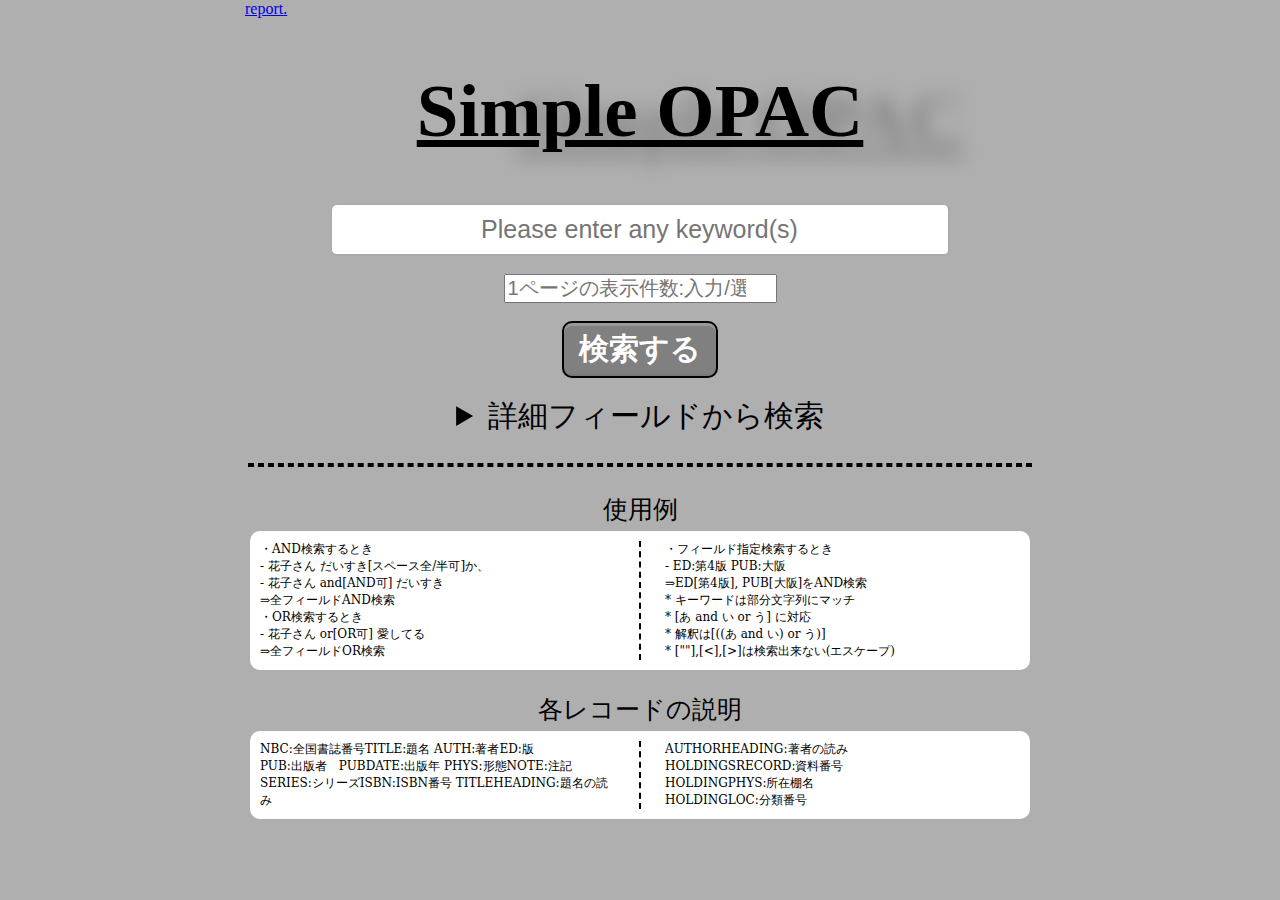
==== index.html @ 11c07e99 "change index page" ====
<!DOCTYPE html>
<html lang="ja">
   <head>
      <title>simple OPAC</title>
      <meta charset="utf-8">
      <meta name="description" content="シンプルなOPAC検索システム.">
      <meta name="keywords" content="OPAC,シンプル,使いやすい,簡単,筑波大学">
      <meta name="author" content="春名航亨">
      <meta name="generator" content="atom">
      <meta name="twitter:card" content="summary_large_image" />
      <meta name="twitter:site" content="@egpl0" />
      <meta property="og:url" content="https://cgi.u.tsukuba.ac.jp/~s1811528/opac/index.html" />
      <meta property="og:title" content="simple OPAC" />
      <meta property="og:description" content="シンプルなOPAC検索システム." />
      <meta property="og:image" content="./icon.png" />
      <meta name="twitter:card" content="summary_large_image" />
      <meta name="twitter:site" content="@egpl0" />
      <link rel="shortcut icon" href="img/icon.png" >
      <link rel="stylesheet" type="text/css" href="css/index.css">
   </head>
   <body>
      <a href="report.html">report</a><a href="yet_list.html" style="text-align:left;">.</a>
      <h1>Simple OPAC</h1>
      <form action="cgi/search.cgi" method="GET">
         <div class="center"><input class="search" type="text" value="" name="search" placeholder="Please enter any keyword(s)"></div><br>
         <div class="center"><input type="text" name="ps" list="case-numbers1" placeholder="1ページの表示件数:入力/選択" style="font-size:20px;"></div>
         <datalist id="case-numbers1">
            <option value="20">けっこう少ない</option>
            <option value="50">少ない</option>
            <option value="100">ちょっと少ない</option>
            <option value="200">ちょうどいい</option>
            <option value="500">ちょっと多い</option>
            <option value="1000">多い</option>
            <option value="5000">多い</option>
         </datalist>
         <br>
         <input type="hidden" name="p" value="0">
         <div class="center"><input class="btn-square" type="submit" value="検索する"></div>
         <br>
      </form>
      <details>
         <summary>詳細フィールドから検索</summary>
         <form action="cgi/search.cgi" method="GET">
            <ul class="columns1">
               <li>
                  <table>
                     <tbody>
                        <tr>
                           <td>NBC:</td>
                           <td><input type="text" name="nbc" value="" placeholder="全国書誌番号"></td>
                        </tr>
                        <tr>
                           <td>TITLE:</td>
                           <td><input type="text" name="title" value="" placeholder="タイトル"></td>
                        </tr>
                        <tr>
                           <td>AUTH:</td>
                           <td><input type="text" name="auth" value="" placeholder="著者"></td>
                        </tr>
                        <tr>
                           <td>ED:</td>
                           <td><input type="text" name="ed" value="" placeholder="版"></td>
                        </tr>
                        <tr>
                           <td>PUB:</td>
                           <td><input type="text" name="pub" value="" placeholder="出版者"></td>
                        </tr>
                        <tr>
                           <td>PUBDATE:</td>
                           <td><input type="text" name="pubdate" value="" placeholder="出版年"></td>
                        </tr>
                        <tr>
                           <td>PHYS:</td>
                           <td><input type="text" name="phys" value="" placeholder="形態"></td>
                        </tr>
                        <tr>
                           <td>NOTE:</td>
                           <td><input type="text" name="note" value="" placeholder="注記"></td>
                        </tr>
                        <tr>
                           <td>SERIES:</td>
                           <td><input type="text" name="series" value="" placeholder="シリーズ"></td>
                        </tr>
                        <tr>
                           <td>ISBN:</td>
                           <td><input type="text" name="isbn" value="" placeholder="ISBN番号"></td>
                        </tr>
                        <tr>
                           <td>TITLEHEADING:</td>
                           <td><input type="text" name="titleheading" value="" placeholder="タイトルの読み"></td>
                        </tr>
                        <tr>
                           <td>AUTHORHEADING:</td>
                           <td><input type="text" name="authorheading" value="" placeholder="著者の読み"></td>
                        </tr>
                        <tr>
                           <td>HOLDINGSRECORD:</td>
                           <td><input type="text" name="holdingsrecord" value="" placeholder="個別資料の識別番号"></td>
                        </tr>
                        <tr>
                           <td>HOLDINGPHYS:</td>
                           <td><input type="text" name="holdingphys" value="" placeholder="所在棚名"></td>
                        </tr>
                        <tr>
                           <td>HOLDINGLOC:</td>
                           <td><input type="text" name="holdingloc" value="" placeholder="分類番号"></td>
                        </tr>
                     </tbody>
                  </table>
                  <br><input type="hidden" name="p" value="0">
                  <div class="center">
                     <input type="text" name="ps" value="" list="case-numbers2" placeholder="1ページの表示件数:入力/選択" style="font-size:20px;">
                     <datalist id="case-numbers2">
                        <option value="20">けっこう少ない</option>
                        <option value="50">少ない</option>
                        <option value="100">ちょっと少ない</option>
                        <option value="200">ちょうどいい</option>
                        <option value="500">ちょっと多い</option>
                        <option value="1000">多い</option>
                        <option value="5000">多い</option>
                     </datalist>
                  </div>
                  <div class="center"><br>
                     <input class="btn-square" type="submit" value="検索する">
                  </div>
            </ul>
         </form>
      </details>
      <br>
      <hr>
      <br>
      <div class="center-h">使用例</div>
      <ul class="columns2">
         <li><label>・AND検索するとき </label></li>
         <li><label>ㅤ- 花子さん だいすき[スペース全/半可]か、<br>ㅤ- 花子さん and[AND可] だいすき<br></label></li>
         <li><label>ㅤ⇒全フィールドAND検索<br></label></li>
         <li><label>・OR検索するとき </label></li>
         <li><label>ㅤ- 花子さん or[OR可] 愛してる </label></li>
         <li><label>ㅤ⇒全フィールドOR検索 </label></li>
         <li><label>・フィールド指定検索するとき </label></li>
         <li><label>ㅤ- ED:第4版 PUB:大阪 </label></li>
         <li><label>ㅤ⇒ED[第4版],
            PUB[大阪]をAND検索 <br>
* キーワードは部分文字列にマッチ <br>
* [あ and い or う] に対応<br>
* 解釈は[((あ and い) or う)] <br>
* [""],[<],[>]は検索出来ない(エスケープ) </label>
         </li>
      </ul>
      <br>
      <div class="center-h">各レコードの説明</div>
      <ul class="columns2">
        <li>NBC:全国書誌番号ㅤTITLE:題名
          AUTH:著者ㅤED:版<br>
          PUB:出版者　PUBDATE:出版年ㅤ
          PHYS:形態ㅤNOTE:注記<br>
          SERIES:シリーズㅤISBN:ISBN番号
          TITLEHEADING:題名の読み<br>
          AUTHORHEADING:著者の読み<br>
          HOLDINGSRECORD:資料番号<br>
          HOLDINGPHYS:所在棚名<br>
          HOLDINGLOC:分類番号<br>
        </li>
      </ul>
      <!-- このページは,春AB必修科目「<a href="http://klis.tsukuba.ac.jp/klib/index.php?KIRL-I">知識情報演習I</a>」の演習課題です.
   </body> -->
</html>
---- css/index.css ----
body {
	max-width: 790px;
	background-color: #afafaf;
  margin: auto;
}
h1 {
	text-decoration: underline;
	margin: 50px;
	text-align: center;
	font-size: 75px;
	text-shadow: 100px 10px 20px #808080;
}
table {
	margin-left: auto;
  margin-right: auto;
}
tr{
	font-family: sans-serif;
	font-size: 10pt
}
td {
	font-family: sans-serif;
	font-size: 10pt
}
details {
  font-size: 30px;
	text-align: center;
}
p {
	margin: 50px;
}
input.search {
	text-align: center;
	width: 600px;
	padding: 10px 8px;
	border-radius: 6px;
	border-top: 1px solid #aaa;
	border-left: 1px solid #aaa;
	border-right: 2px solid #aaa;
	border-bottom: 2px solid #aaa;
	background-image: none;
	font-size: 25px;
}
.btn-square {
	font-size: 30px;
	position: relative;
	display: inline-block;
	padding: 0.20em 0.5em;
	text-decoration: none;
	color: #FFF;
	background: #808080;
	border-radius: 10px;
	box-shadow: inset 0 3px 0 rgba(255, 255, 255, 0.2), inset 0 -2px 0 rgba(0, 0, 0, 0.05);
	font-weight: bold;
	border: solid 2px #000000;
}
.btn-square:active {
	box-shadow: 0 0 2px rgba(0, 0, 0, 0.30);
}
div.center {
	text-align: center;
}
.center-h {
	text-align: center;
  font-size: 25px;
}
ul.columns1 {
	font-family: "serif";
	border-radius: 10px;
	background-color: #ffffff;
	column-count: 1;
	column-gap: 50px;
	list-style: none;
	margin: 5px;
	padding: 10px;
	font-size: 12px;
	text-align: left;
	column-rule: 2px dashed black;
}
.columns2 {
	font-family: "serif";
	border-radius: 10px;
	background-color: #ffffff;
	column-count: 2;
	column-gap: 50px;
	list-style: none;
	margin: 5px;
	padding: 10px;
	font-size: 12px;
	text-align: left;
	column-rule: 2px dashed black;
}
hr {
  border: 2px dashed black;
  width: 780px
}
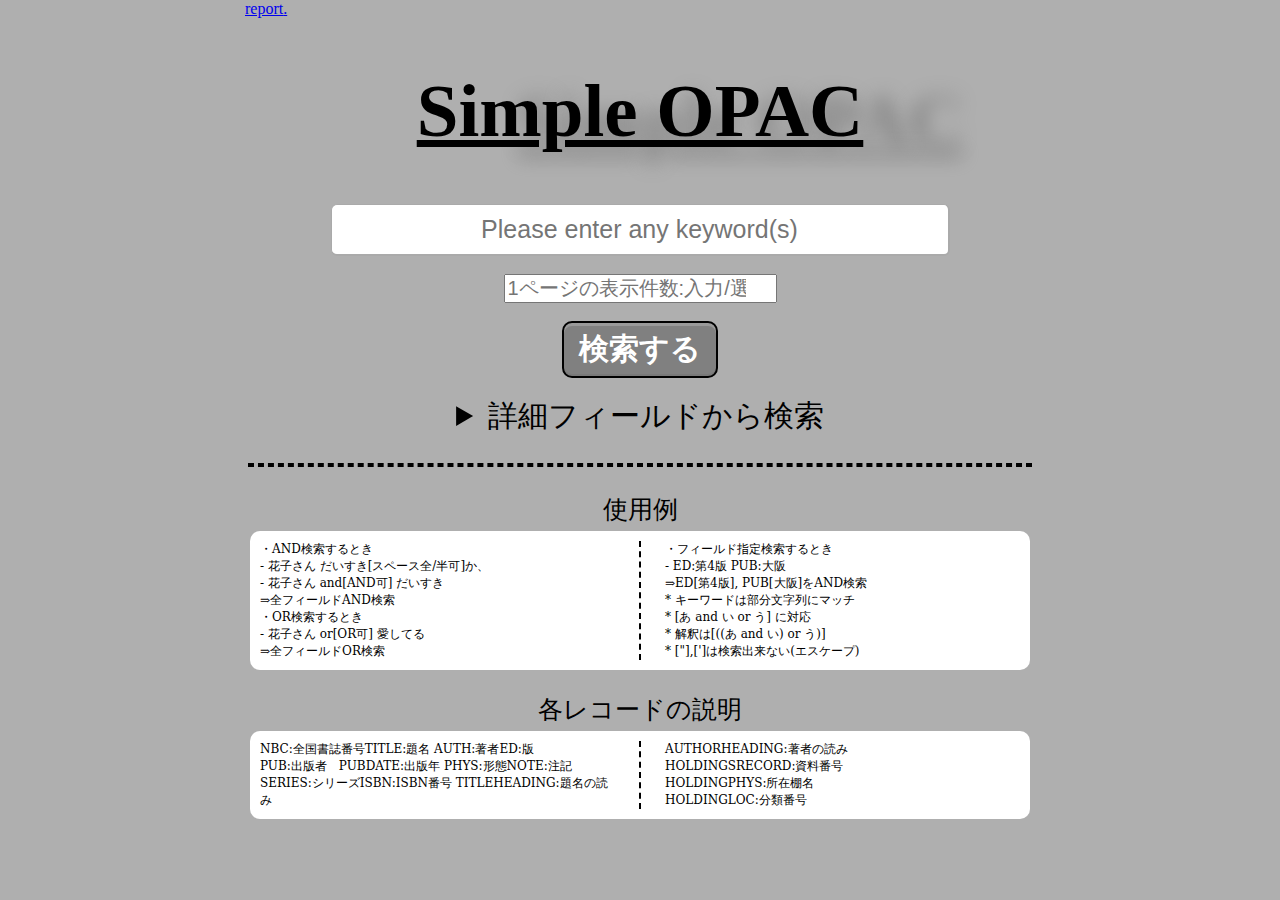
==== commit fbbc2ea5: "unko" ====
--- a/index.html
+++ b/index.html
@@ -43,6 +43,8 @@
          <form action="cgi/search.cgi" method="GET">
             <ul class="columns1">
                <li>
+		  <input type="radio" name="andor" value="and" checked>AND検索
+		　<input type="radio" name="andor" value="or" >OR検索
                   <table>
                      <tbody>
                         <tr>
@@ -144,7 +146,7 @@
 * キーワードは部分文字列にマッチ <br>
 * [あ and い or う] に対応<br>
 * 解釈は[((あ and い) or う)] <br>
-* [""],[<],[>]は検索出来ない(エスケープ) </label>
+* ["],[']は検索出来ない(エスケープ) </label>
          </li>
       </ul>
       <br>
@@ -162,6 +164,6 @@
           HOLDINGLOC:分類番号<br>
         </li>
       </ul>
-      <!-- このページは,春AB必修科目「<a href="http://klis.tsukuba.ac.jp/klib/index.php?KIRL-I">知識情報演習I</a>」の演習課題です.
-   </body> -->
+      <!-- このページは,春AB必修科目「<a href="http://klis.tsukuba.ac.jp/klib/index.php?KIRL-I">知識情報演習I</a>」の演習課題です. -->
+   </body>
 </html>
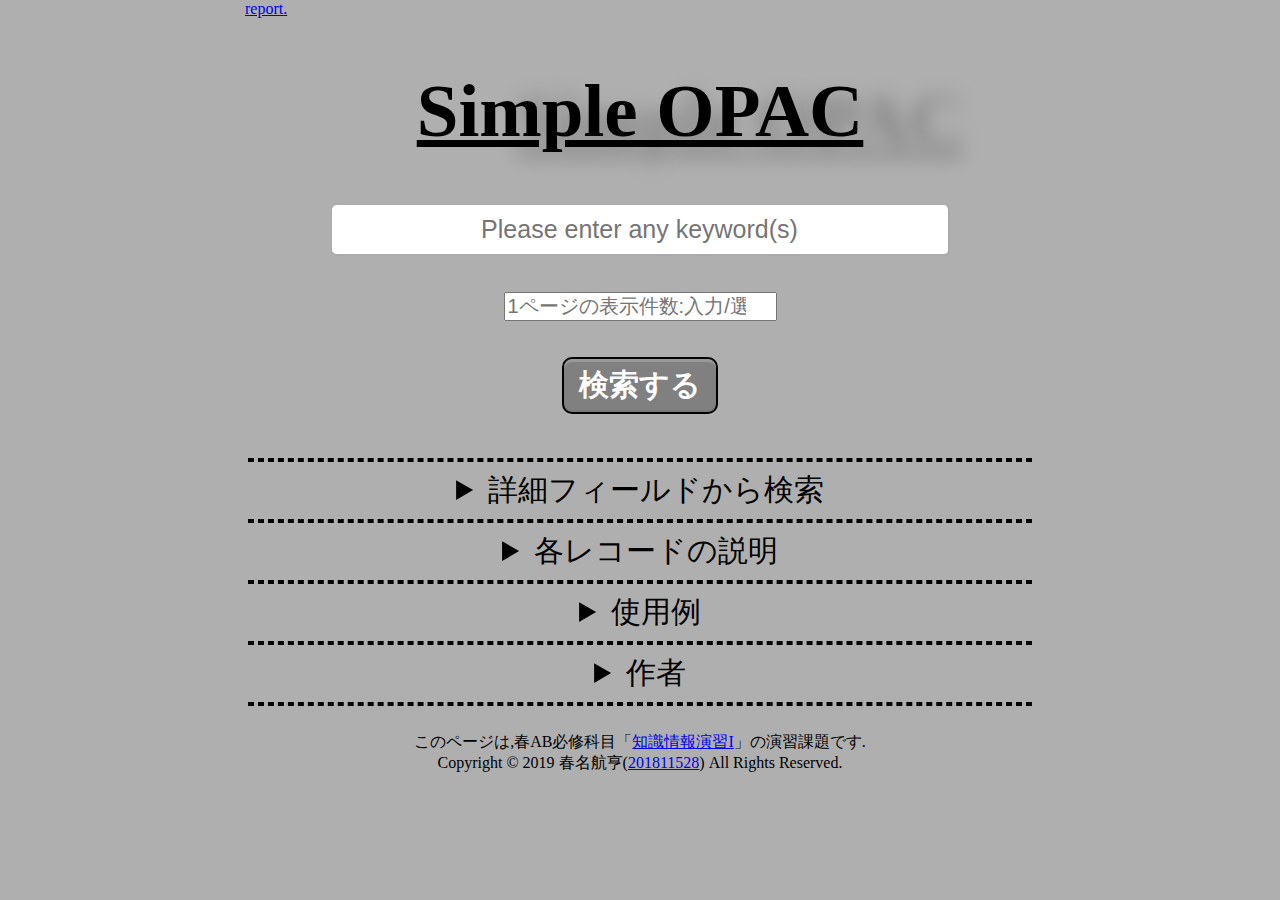
==== commit 8aa8cc0a: "some changes" ====
--- a/index.html
+++ b/index.html
@@ -22,7 +22,8 @@
       <a href="report.html">report</a><a href="yet_list.html" style="text-align:left;">.</a>
       <h1>Simple OPAC</h1>
       <form action="cgi/search.cgi" method="GET">
-         <div class="center"><input class="search" type="text" value="" name="search" placeholder="Please enter any keyword(s)"></div><br>
+         <div class="center"><input class="search" type="text" value="" name="search" placeholder="Please enter any keyword(s)"></div>
+         <br><br>
          <div class="center"><input type="text" name="ps" list="case-numbers1" placeholder="1ページの表示件数:入力/選択" style="font-size:20px;"></div>
          <datalist id="case-numbers1">
             <option value="20">けっこう少ない</option>
@@ -33,18 +34,19 @@
             <option value="1000">多い</option>
             <option value="5000">多い</option>
          </datalist>
-         <br>
+         <br><br>
          <input type="hidden" name="p" value="0">
          <div class="center"><input class="btn-square" type="submit" value="検索する"></div>
-         <br>
       </form>
+      <br><br>
+      <hr>
       <details>
          <summary>詳細フィールドから検索</summary>
          <form action="cgi/search.cgi" method="GET">
             <ul class="columns1">
                <li>
-		  <input type="radio" name="andor" value="and" checked>AND検索
-		　<input type="radio" name="andor" value="or" >OR検索
+                  <input type="radio" name="andor" value="and" checked>AND検索
+                  　<input type="radio" name="andor" value="or" >OR検索
                   <table>
                      <tbody>
                         <tr>
@@ -128,42 +130,70 @@
             </ul>
          </form>
       </details>
-      <br>
+    <hr>
+      <details>
+      <summary>各レコードの説明ㅤㅤㅤ</summary>
+      <ul class="columns2">
+         <li>NBC:全国書誌番号ㅤTITLE:題名
+            AUTH:著者ㅤED:版<br>
+            PUB:出版者　PUBDATE:出版年 PHYS:形態<br>
+            NOTE:注記 SERIES:シリーズㅤISBN:ISBN番号<br>
+            TITLEHEADING:題名の読み<br>
+            AUTHORHEADING:著者の読み<br>
+            HOLDINGSRECORD:資料番号<br>
+            HOLDINGPHYS:所在棚名<br>
+            HOLDINGLOC:分類番号<br>
+         </li>
+      </ul>
+    </details>
+    <hr>
+    <details><summary>使用例ㅤㅤㅤㅤㅤㅤㅤㅤ</summary>
+    <ul class="columns2">
+       <li><label>①AND検索するとき </label></li>
+       <li><label>ㅤ- 花子さん だいすき[スペース全/半可]か、<br>ㅤ- 花子さん and[AND可] だいすき<br></label></li>
+       <li><label>ㅤ⇒全フィールドAND検索<br></label></li>
+       <li><label>②OR検索するとき </label></li>
+       <li><label>ㅤ- 花子さん or[OR可] 愛してる </label></li>
+       <li><label>ㅤ⇒全フィールドOR検索 </label></li>
+       <li><label>③フィールド指定検索するとき </label></li>
+       <li><label>ㅤ- ED:第4版 PUB:大阪 </label></li>
+       <li><label>ㅤ⇒ED[第4版],
+          PUB[大阪]をAND検索 <br>
+          * キーワードは部分文字列にマッチ <br>
+          * [あ and い or う] に対応<br>
+          * 解釈は[((あ and い) or う)] <br>
+          * ["],[']は検索出来ない(エスケープ) </label>
+       </li>
+    </ul>
+  </details>
+      <hr>
+      <details><summary>作者ㅤㅤㅤㅤㅤㅤㅤㅤㅤ</summary>
+         <div class="center"><a href="img/sei.png"><img src="img/sei.png" width="500" alt="sei"></a></div>
+         <ul class="columns2">
+            <li>
+               作者情報
+               <ul>
+                  <li>春名(haruna)</li>
+                  <li>筑波大学情報学群 2年次(2019年現在)</li>
+                  <li>ハゲです. (ハゲなので)</li>
+                  <li>Ruby/Python/AWK/Vala/PHP(今回はじめてつかった)</li>
+                  <li>
+                     ゴミです. (ゴミなので)
+                     <ul>
+                        <li><a href="https://github.com/eggplants">GitHub/eggplants</a></li>
+                        <li><a href="https://qiita.com/eggplants">Qiita/eggplants</a></li>
+                        <li><a href="https://twitter.com/egpl0">Twitter/egpl0</a></li>
+                        <li><a href="https://atcoder.jp/users/eggplants">AtCoder/eggplants</a></li>
+                     </ul>
+                  </li>
+               </ul>
+            </li>
+         </ul>
+      </details>
       <hr>
       <br>
-      <div class="center-h">使用例</div>
-      <ul class="columns2">
-         <li><label>・AND検索するとき </label></li>
-         <li><label>ㅤ- 花子さん だいすき[スペース全/半可]か、<br>ㅤ- 花子さん and[AND可] だいすき<br></label></li>
-         <li><label>ㅤ⇒全フィールドAND検索<br></label></li>
-         <li><label>・OR検索するとき </label></li>
-         <li><label>ㅤ- 花子さん or[OR可] 愛してる </label></li>
-         <li><label>ㅤ⇒全フィールドOR検索 </label></li>
-         <li><label>・フィールド指定検索するとき </label></li>
-         <li><label>ㅤ- ED:第4版 PUB:大阪 </label></li>
-         <li><label>ㅤ⇒ED[第4版],
-            PUB[大阪]をAND検索 <br>
-* キーワードは部分文字列にマッチ <br>
-* [あ and い or う] に対応<br>
-* 解釈は[((あ and い) or う)] <br>
-* ["],[']は検索出来ない(エスケープ) </label>
-         </li>
-      </ul>
-      <br>
-      <div class="center-h">各レコードの説明</div>
-      <ul class="columns2">
-        <li>NBC:全国書誌番号ㅤTITLE:題名
-          AUTH:著者ㅤED:版<br>
-          PUB:出版者　PUBDATE:出版年ㅤ
-          PHYS:形態ㅤNOTE:注記<br>
-          SERIES:シリーズㅤISBN:ISBN番号
-          TITLEHEADING:題名の読み<br>
-          AUTHORHEADING:著者の読み<br>
-          HOLDINGSRECORD:資料番号<br>
-          HOLDINGPHYS:所在棚名<br>
-          HOLDINGLOC:分類番号<br>
-        </li>
-      </ul>
-      <!-- このページは,春AB必修科目「<a href="http://klis.tsukuba.ac.jp/klib/index.php?KIRL-I">知識情報演習I</a>」の演習課題です. -->
+      <div class="center">このページは,春AB必修科目「<a href="http://klis.tsukuba.ac.jp/klib/index.php?KIRL-I">知識情報演習I</a>」の演習課題です.</div>
+      <div class="center">Copyright © 2019 春名航亨(<a href="https://www.u.tsukuba.ac.jp/~s1811528/">201811528</a>) All Rights Reserved.</div>
+      <br><br>
    </body>
-</html>
+</html>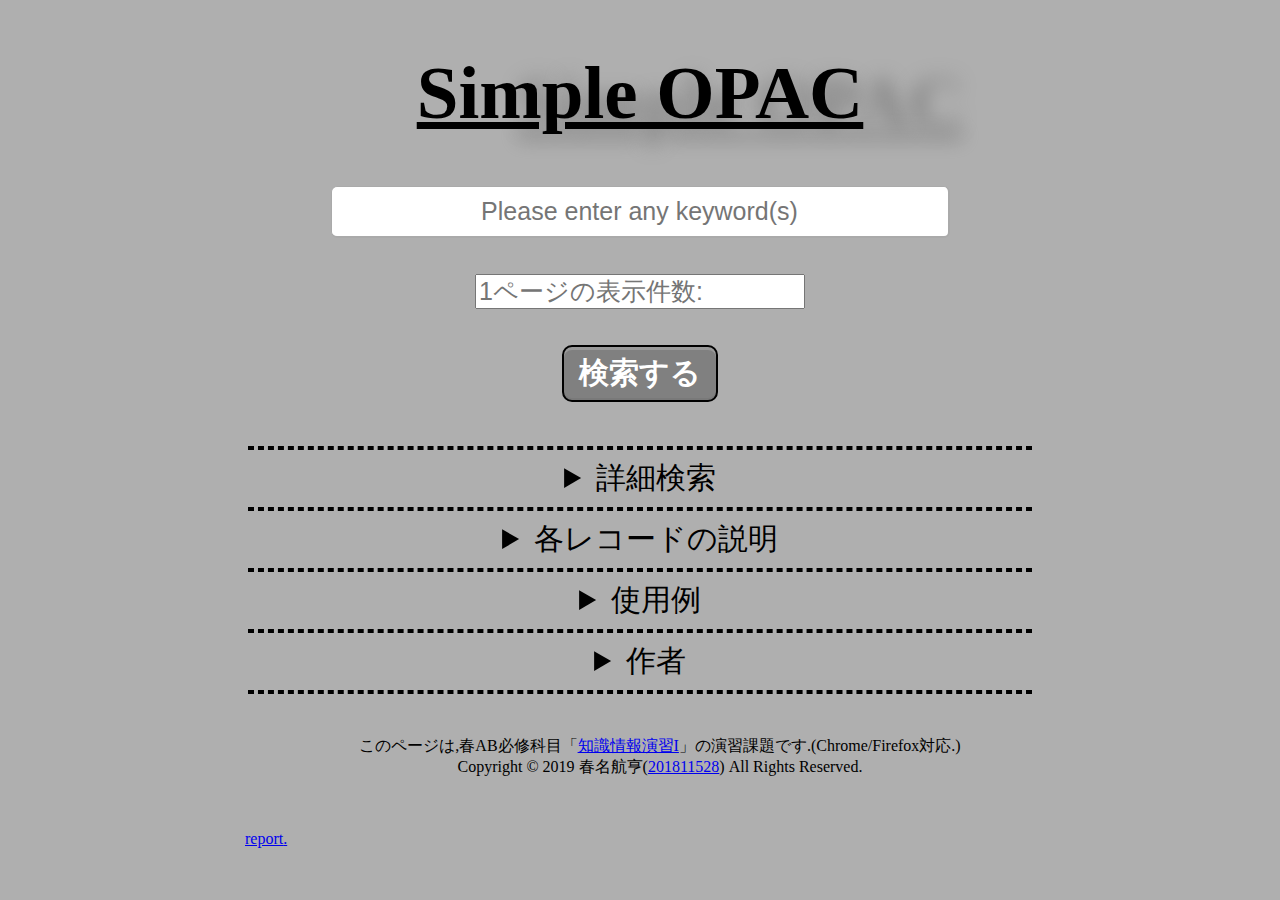
==== commit 5e730725: "some changes" ====
--- a/index.html
+++ b/index.html
@@ -19,12 +19,11 @@
       <link rel="stylesheet" type="text/css" href="css/index.css">
    </head>
    <body>
-      <a href="report.html">report</a><a href="yet_list.html" style="text-align:left;">.</a>
       <h1>Simple OPAC</h1>
       <form action="cgi/search.cgi" method="GET">
          <div class="center"><input class="search" type="text" value="" name="search" placeholder="Please enter any keyword(s)"></div>
          <br><br>
-         <div class="center"><input type="text" name="ps" list="case-numbers1" placeholder="1ページの表示件数:入力/選択" style="font-size:20px;"></div>
+         <div class="center"><input type="text" name="ps" list="case-numbers1" placeholder="1ページの表示件数:" style="font-size:25px;"></div>
          <datalist id="case-numbers1">
             <option value="20">けっこう少ない</option>
             <option value="50">少ない</option>
@@ -38,10 +37,10 @@
          <input type="hidden" name="p" value="0">
          <div class="center"><input class="btn-square" type="submit" value="検索する"></div>
       </form>
-      <br><br>
+      <br><br><div class="left">
       <hr>
       <details>
-         <summary>詳細フィールドから検索</summary>
+         <summary>詳細検索</summary>
          <form action="cgi/search.cgi" method="GET">
             <ul class="columns1">
                <li>
@@ -113,7 +112,7 @@
                   </table>
                   <br><input type="hidden" name="p" value="0">
                   <div class="center">
-                     <input type="text" name="ps" value="" list="case-numbers2" placeholder="1ページの表示件数:入力/選択" style="font-size:20px;">
+                     <input type="text" name="ps" value="" list="case-numbers2" placeholder="1ページの表示件数:" style="font-size:25px;">
                      <datalist id="case-numbers2">
                         <option value="20">けっこう少ない</option>
                         <option value="50">少ない</option>
@@ -132,7 +131,7 @@
       </details>
     <hr>
       <details>
-      <summary>各レコードの説明ㅤㅤㅤ</summary>
+      <summary>各レコードの説明</summary>
       <ul class="columns2">
          <li>NBC:全国書誌番号ㅤTITLE:題名
             AUTH:著者ㅤED:版<br>
@@ -147,7 +146,7 @@
       </ul>
     </details>
     <hr>
-    <details><summary>使用例ㅤㅤㅤㅤㅤㅤㅤㅤ</summary>
+    <details><summary>使用例</summary>
     <ul class="columns2">
        <li><label>①AND検索するとき </label></li>
        <li><label>ㅤ- 花子さん だいすき[スペース全/半可]か、<br>ㅤ- 花子さん and[AND可] だいすき<br></label></li>
@@ -167,9 +166,9 @@
     </ul>
   </details>
       <hr>
-      <details><summary>作者ㅤㅤㅤㅤㅤㅤㅤㅤㅤ</summary>
-         <div class="center"><a href="img/sei.png"><img src="img/sei.png" width="500" alt="sei"></a></div>
-         <ul class="columns2">
+      <details><summary>作者</summary>
+         <br><br><div class="center"><a href="/img/selfiebrink.gif"><img src="img/selfiebrink.gif" width="500" alt="sei" border="50"></a><br>▲自画像です.<br></div>         
+	<ul class="columns2">
             <li>
                作者情報
                <ul>
@@ -190,10 +189,13 @@
             </li>
          </ul>
       </details>
+</div>
       <hr>
       <br>
-      <div class="center">このページは,春AB必修科目「<a href="http://klis.tsukuba.ac.jp/klib/index.php?KIRL-I">知識情報演習I</a>」の演習課題です.</div>
+      <ul class="column1">
+      <div class="center">このページは,春AB必修科目「<a href="http://klis.tsukuba.ac.jp/klib/index.php?KIRL-I">知識情報演習I</a>」の演習課題です.(Chrome/Firefox対応.)</div>
       <div class="center">Copyright © 2019 春名航亨(<a href="https://www.u.tsukuba.ac.jp/~s1811528/">201811528</a>) All Rights Reserved.</div>
-      <br><br>
+      </ul>
+	<br><br><a href="report.html">report</a><a href="yet_list.html" style="text-align:left;">.</a>
    </body>
-</html>+</html>
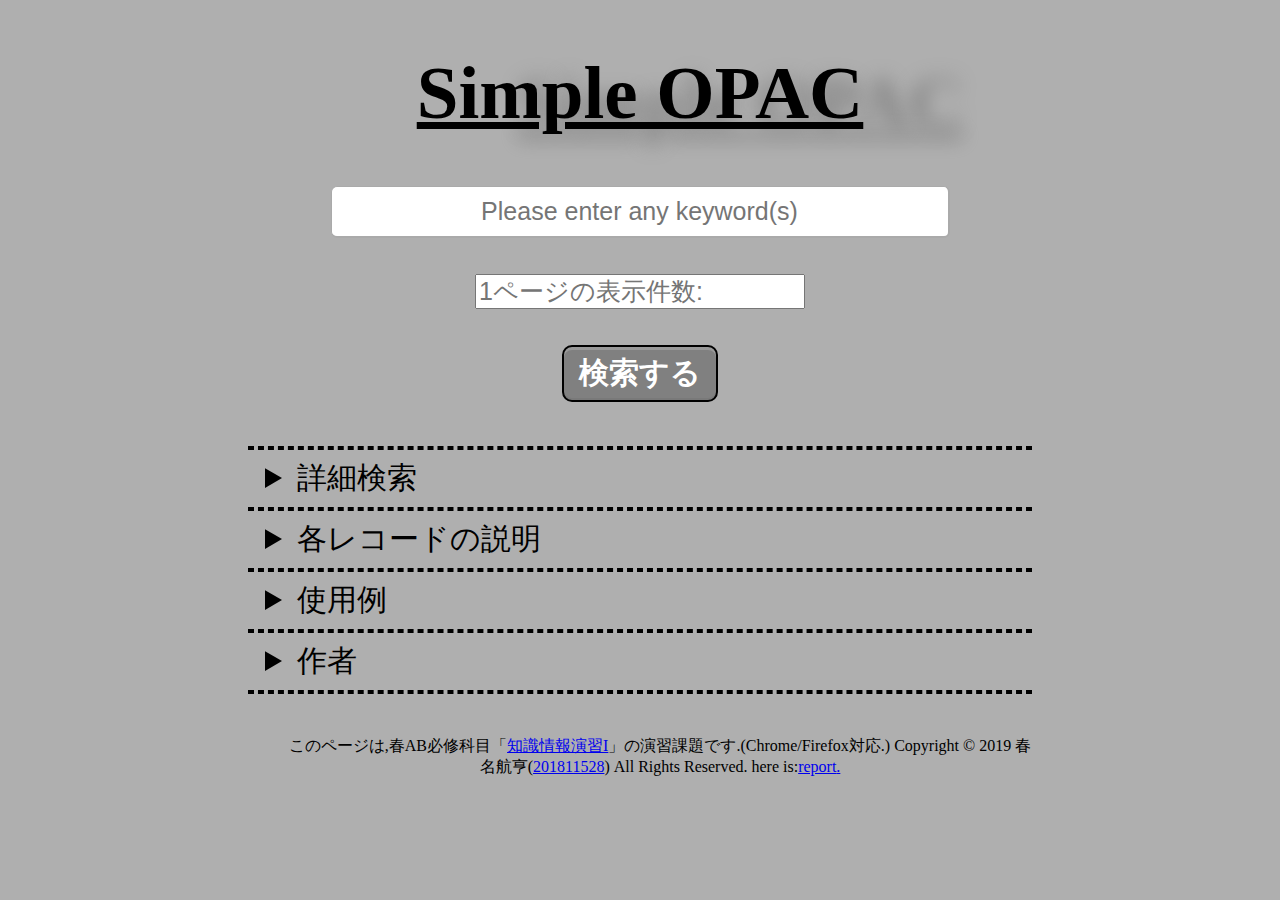
==== commit 6de12457: "beautify and add gitignore" ====
--- a/index.html
+++ b/index.html
@@ -37,165 +37,170 @@
          <input type="hidden" name="p" value="0">
          <div class="center"><input class="btn-square" type="submit" value="検索する"></div>
       </form>
-      <br><br><div class="left">
-      <hr>
-      <details>
-         <summary>詳細検索</summary>
-         <form action="cgi/search.cgi" method="GET">
-            <ul class="columns1">
+      <br><br>
+      <div class="left">
+         <hr>
+         <details>
+            <summary>詳細検索</summary>
+            <form action="cgi/search.cgi" method="GET">
+               <ul class="columns1">
+                  <li>
+                     <input type="radio" name="andor" value="and" checked>AND検索
+                     　<input type="radio" name="andor" value="or" >OR検索
+                     <table>
+                        <tbody>
+                           <tr>
+                              <td>NBC:</td>
+                              <td><input type="text" name="nbc" value="" placeholder="全国書誌番号"></td>
+                           </tr>
+                           <tr>
+                              <td>TITLE:</td>
+                              <td><input type="text" name="title" value="" placeholder="タイトル"></td>
+                           </tr>
+                           <tr>
+                              <td>AUTH:</td>
+                              <td><input type="text" name="auth" value="" placeholder="著者"></td>
+                           </tr>
+                           <tr>
+                              <td>ED:</td>
+                              <td><input type="text" name="ed" value="" placeholder="版"></td>
+                           </tr>
+                           <tr>
+                              <td>PUB:</td>
+                              <td><input type="text" name="pub" value="" placeholder="出版者"></td>
+                           </tr>
+                           <tr>
+                              <td>PUBDATE:</td>
+                              <td><input type="text" name="pubdate" value="" placeholder="出版年"></td>
+                           </tr>
+                           <tr>
+                              <td>PHYS:</td>
+                              <td><input type="text" name="phys" value="" placeholder="形態"></td>
+                           </tr>
+                           <tr>
+                              <td>NOTE:</td>
+                              <td><input type="text" name="note" value="" placeholder="注記"></td>
+                           </tr>
+                           <tr>
+                              <td>SERIES:</td>
+                              <td><input type="text" name="series" value="" placeholder="シリーズ"></td>
+                           </tr>
+                           <tr>
+                              <td>ISBN:</td>
+                              <td><input type="text" name="isbn" value="" placeholder="ISBN番号"></td>
+                           </tr>
+                           <tr>
+                              <td>TITLEHEADING:</td>
+                              <td><input type="text" name="titleheading" value="" placeholder="タイトルの読み"></td>
+                           </tr>
+                           <tr>
+                              <td>AUTHORHEADING:</td>
+                              <td><input type="text" name="authorheading" value="" placeholder="著者の読み"></td>
+                           </tr>
+                           <tr>
+                              <td>HOLDINGSRECORD:</td>
+                              <td><input type="text" name="holdingsrecord" value="" placeholder="個別資料の識別番号"></td>
+                           </tr>
+                           <tr>
+                              <td>HOLDINGPHYS:</td>
+                              <td><input type="text" name="holdingphys" value="" placeholder="所在棚名"></td>
+                           </tr>
+                           <tr>
+                              <td>HOLDINGLOC:</td>
+                              <td><input type="text" name="holdingloc" value="" placeholder="分類番号"></td>
+                           </tr>
+                        </tbody>
+                     </table>
+                     <br><input type="hidden" name="p" value="0">
+                     <div class="center">
+                        <input type="text" name="ps" value="" list="case-numbers2" placeholder="1ページの表示件数:" style="font-size:25px;">
+                        <datalist id="case-numbers2">
+                           <option value="20">けっこう少ない</option>
+                           <option value="50">少ない</option>
+                           <option value="100">ちょっと少ない</option>
+                           <option value="200">ちょうどいい</option>
+                           <option value="500">ちょっと多い</option>
+                           <option value="1000">多い</option>
+                           <option value="5000">多い</option>
+                        </datalist>
+                     </div>
+                     <div class="center"><br>
+                        <input class="btn-square" type="submit" value="検索する">
+                     </div>
+               </ul>
+            </form>
+         </details>
+         <hr>
+         <details>
+            <summary>各レコードの説明</summary>
+            <ul class="columns2">
+               <li>NBC:全国書誌番号ㅤTITLE:題名
+                  AUTH:著者ㅤED:版<br>
+                  PUB:出版者　PUBDATE:出版年 PHYS:形態<br>
+                  NOTE:注記 SERIES:シリーズㅤISBN:ISBN番号<br>
+                  TITLEHEADING:題名の読み<br>
+                  AUTHORHEADING:著者の読み<br>
+                  HOLDINGSRECORD:資料番号<br>
+                  HOLDINGPHYS:所在棚名<br>
+                  HOLDINGLOC:分類番号<br>
+               </li>
+            </ul>
+         </details>
+         <hr>
+         <details>
+            <summary>使用例</summary>
+            <ul class="columns2">
+               <li><label>①AND検索するとき </label></li>
+               <li><label>ㅤ- 花子さん だいすき[スペース全/半可]か、<br>ㅤ- 花子さん and[AND可] だいすき<br></label></li>
+               <li><label>ㅤ⇒全フィールドAND検索<br></label></li>
+               <li><label>②OR検索するとき </label></li>
+               <li><label>ㅤ- 花子さん or[OR可] 愛してる </label></li>
+               <li><label>ㅤ⇒全フィールドOR検索 </label></li>
+               <li><label>③フィールド指定検索するとき </label></li>
+               <li><label>ㅤ- ED:第4版 PUB:大阪 </label></li>
+               <li><label>ㅤ⇒ED[第4版],
+                  PUB[大阪]をAND検索 <br>
+                  * キーワードは部分文字列にマッチ <br>
+                  * [あ and い or う] に対応<br>
+                  * 解釈は[((あ and い) or う)] <br>
+                  * ["],[']は検索出来ない(エスケープ) </label>
+               </li>
+            </ul>
+         </details>
+         <hr>
+         <details>
+            <summary>作者</summary>
+            <br><br>
+            <div class="center"><a href="/img/selfiebrink.gif"><img src="img/selfiebrink.gif" alt="sei"></a><br>▲自画像です.<br></div>
+            <ul class="columns2">
                <li>
-                  <input type="radio" name="andor" value="and" checked>AND検索
-                  　<input type="radio" name="andor" value="or" >OR検索
-                  <table>
-                     <tbody>
-                        <tr>
-                           <td>NBC:</td>
-                           <td><input type="text" name="nbc" value="" placeholder="全国書誌番号"></td>
-                        </tr>
-                        <tr>
-                           <td>TITLE:</td>
-                           <td><input type="text" name="title" value="" placeholder="タイトル"></td>
-                        </tr>
-                        <tr>
-                           <td>AUTH:</td>
-                           <td><input type="text" name="auth" value="" placeholder="著者"></td>
-                        </tr>
-                        <tr>
-                           <td>ED:</td>
-                           <td><input type="text" name="ed" value="" placeholder="版"></td>
-                        </tr>
-                        <tr>
-                           <td>PUB:</td>
-                           <td><input type="text" name="pub" value="" placeholder="出版者"></td>
-                        </tr>
-                        <tr>
-                           <td>PUBDATE:</td>
-                           <td><input type="text" name="pubdate" value="" placeholder="出版年"></td>
-                        </tr>
-                        <tr>
-                           <td>PHYS:</td>
-                           <td><input type="text" name="phys" value="" placeholder="形態"></td>
-                        </tr>
-                        <tr>
-                           <td>NOTE:</td>
-                           <td><input type="text" name="note" value="" placeholder="注記"></td>
-                        </tr>
-                        <tr>
-                           <td>SERIES:</td>
-                           <td><input type="text" name="series" value="" placeholder="シリーズ"></td>
-                        </tr>
-                        <tr>
-                           <td>ISBN:</td>
-                           <td><input type="text" name="isbn" value="" placeholder="ISBN番号"></td>
-                        </tr>
-                        <tr>
-                           <td>TITLEHEADING:</td>
-                           <td><input type="text" name="titleheading" value="" placeholder="タイトルの読み"></td>
-                        </tr>
-                        <tr>
-                           <td>AUTHORHEADING:</td>
-                           <td><input type="text" name="authorheading" value="" placeholder="著者の読み"></td>
-                        </tr>
-                        <tr>
-                           <td>HOLDINGSRECORD:</td>
-                           <td><input type="text" name="holdingsrecord" value="" placeholder="個別資料の識別番号"></td>
-                        </tr>
-                        <tr>
-                           <td>HOLDINGPHYS:</td>
-                           <td><input type="text" name="holdingphys" value="" placeholder="所在棚名"></td>
-                        </tr>
-                        <tr>
-                           <td>HOLDINGLOC:</td>
-                           <td><input type="text" name="holdingloc" value="" placeholder="分類番号"></td>
-                        </tr>
-                     </tbody>
-                  </table>
-                  <br><input type="hidden" name="p" value="0">
-                  <div class="center">
-                     <input type="text" name="ps" value="" list="case-numbers2" placeholder="1ページの表示件数:" style="font-size:25px;">
-                     <datalist id="case-numbers2">
-                        <option value="20">けっこう少ない</option>
-                        <option value="50">少ない</option>
-                        <option value="100">ちょっと少ない</option>
-                        <option value="200">ちょうどいい</option>
-                        <option value="500">ちょっと多い</option>
-                        <option value="1000">多い</option>
-                        <option value="5000">多い</option>
-                     </datalist>
-                  </div>
-                  <div class="center"><br>
-                     <input class="btn-square" type="submit" value="検索する">
-                  </div>
+                  作者情報
+                  <ul>
+                     <li>春名(haruna)</li>
+                     <li>筑波大学情報学群 2年次(2019年現在)</li>
+                     <li>ハゲです. (ハゲなので)</li>
+                     <li>Ruby/Python/AWK/Vala/PHP(今回はじめてつかった)</li>
+                     <li>
+                        ゴミです. (ゴミなので)
+                        <ul>
+                           <li><a href="https://github.com/eggplants">GitHub/eggplants</a></li>
+                           <li><a href="https://qiita.com/eggplants">Qiita/eggplants</a></li>
+                           <li><a href="https://twitter.com/egpl0">Twitter/egpl0</a></li>
+                           <li><a href="https://atcoder.jp/users/eggplants">AtCoder/eggplants</a></li>
+                        </ul>
+                     </li>
+                  </ul>
+               </li>
             </ul>
-         </form>
-      </details>
-    <hr>
-      <details>
-      <summary>各レコードの説明</summary>
-      <ul class="columns2">
-         <li>NBC:全国書誌番号ㅤTITLE:題名
-            AUTH:著者ㅤED:版<br>
-            PUB:出版者　PUBDATE:出版年 PHYS:形態<br>
-            NOTE:注記 SERIES:シリーズㅤISBN:ISBN番号<br>
-            TITLEHEADING:題名の読み<br>
-            AUTHORHEADING:著者の読み<br>
-            HOLDINGSRECORD:資料番号<br>
-            HOLDINGPHYS:所在棚名<br>
-            HOLDINGLOC:分類番号<br>
-         </li>
-      </ul>
-    </details>
-    <hr>
-    <details><summary>使用例</summary>
-    <ul class="columns2">
-       <li><label>①AND検索するとき </label></li>
-       <li><label>ㅤ- 花子さん だいすき[スペース全/半可]か、<br>ㅤ- 花子さん and[AND可] だいすき<br></label></li>
-       <li><label>ㅤ⇒全フィールドAND検索<br></label></li>
-       <li><label>②OR検索するとき </label></li>
-       <li><label>ㅤ- 花子さん or[OR可] 愛してる </label></li>
-       <li><label>ㅤ⇒全フィールドOR検索 </label></li>
-       <li><label>③フィールド指定検索するとき </label></li>
-       <li><label>ㅤ- ED:第4版 PUB:大阪 </label></li>
-       <li><label>ㅤ⇒ED[第4版],
-          PUB[大阪]をAND検索 <br>
-          * キーワードは部分文字列にマッチ <br>
-          * [あ and い or う] に対応<br>
-          * 解釈は[((あ and い) or う)] <br>
-          * ["],[']は検索出来ない(エスケープ) </label>
-       </li>
-    </ul>
-  </details>
-      <hr>
-      <details><summary>作者</summary>
-         <br><br><div class="center"><a href="/img/selfiebrink.gif"><img src="img/selfiebrink.gif" width="500" alt="sei" border="50"></a><br>▲自画像です.<br></div>         
-	<ul class="columns2">
-            <li>
-               作者情報
-               <ul>
-                  <li>春名(haruna)</li>
-                  <li>筑波大学情報学群 2年次(2019年現在)</li>
-                  <li>ハゲです. (ハゲなので)</li>
-                  <li>Ruby/Python/AWK/Vala/PHP(今回はじめてつかった)</li>
-                  <li>
-                     ゴミです. (ゴミなので)
-                     <ul>
-                        <li><a href="https://github.com/eggplants">GitHub/eggplants</a></li>
-                        <li><a href="https://qiita.com/eggplants">Qiita/eggplants</a></li>
-                        <li><a href="https://twitter.com/egpl0">Twitter/egpl0</a></li>
-                        <li><a href="https://atcoder.jp/users/eggplants">AtCoder/eggplants</a></li>
-                     </ul>
-                  </li>
-               </ul>
-            </li>
-         </ul>
-      </details>
-</div>
+         </details>
+      </div>
       <hr>
       <br>
-      <ul class="column1">
-      <div class="center">このページは,春AB必修科目「<a href="http://klis.tsukuba.ac.jp/klib/index.php?KIRL-I">知識情報演習I</a>」の演習課題です.(Chrome/Firefox対応.)</div>
-      <div class="center">Copyright © 2019 春名航亨(<a href="https://www.u.tsukuba.ac.jp/~s1811528/">201811528</a>) All Rights Reserved.</div>
-      </ul>
-	<br><br><a href="report.html">report</a><a href="yet_list.html" style="text-align:left;">.</a>
+      <div class="center">
+         <ul class="column1">
+            このページは,春AB必修科目「<a href="http://klis.tsukuba.ac.jp/klib/index.php?KIRL-I">知識情報演習I</a>」の演習課題です.(Chrome/Firefox対応.)
+            Copyright © 2019 春名航亨(<a href="https://www.u.tsukuba.ac.jp/~s1811528/">201811528</a>) All Rights Reserved. here is:<a href="report.html">report</a><a href="yet_list.html" style="text-align:left;">.</a>
+         </ul>
+      </div>
    </body>
-</html>
+</html>--- a/css/index.css
+++ b/css/index.css
@@ -1,8 +1,9 @@
 body {
 	max-width: 790px;
 	background-color: #afafaf;
-  margin: auto;
+	margin: auto;
 }
+
 h1 {
 	text-decoration: underline;
 	margin: 50px;
@@ -10,25 +11,36 @@
 	font-size: 75px;
 	text-shadow: 100px 10px 20px #808080;
 }
+
 table {
 	margin-left: auto;
-  margin-right: auto;
+	margin-right: auto;
 }
-tr{
+
+img {
+	border: 100px inset #808080;
+	width: 500px;
+}
+
+tr {
 	font-family: sans-serif;
 	font-size: 10pt
 }
+
 td {
 	font-family: sans-serif;
 	font-size: 10pt
 }
+
 details {
-  font-size: 30px;
-	text-align: center;
+	font-size: 30px;
+	margin-left: 20px;
 }
+
 p {
 	margin: 50px;
 }
+
 input.search {
 	text-align: center;
 	width: 600px;
@@ -41,6 +53,7 @@
 	background-image: none;
 	font-size: 25px;
 }
+
 .btn-square {
 	font-size: 30px;
 	position: relative;
@@ -54,16 +67,20 @@
 	font-weight: bold;
 	border: solid 2px #000000;
 }
+
 .btn-square:active {
 	box-shadow: 0 0 2px rgba(0, 0, 0, 0.30);
 }
+
 div.center {
 	text-align: center;
 }
+
 .center-h {
 	text-align: center;
-  font-size: 25px;
+	font-size: 25px;
 }
+
 ul.columns1 {
 	font-family: "serif";
 	border-radius: 10px;
@@ -77,6 +94,7 @@
 	text-align: left;
 	column-rule: 2px dashed black;
 }
+
 .columns2 {
 	font-family: "serif";
 	border-radius: 10px;
@@ -90,7 +108,8 @@
 	text-align: left;
 	column-rule: 2px dashed black;
 }
+
 hr {
-  border: 2px dashed black;
-  width: 780px
-}
+	border: 2px dashed black;
+	width: 780px
+}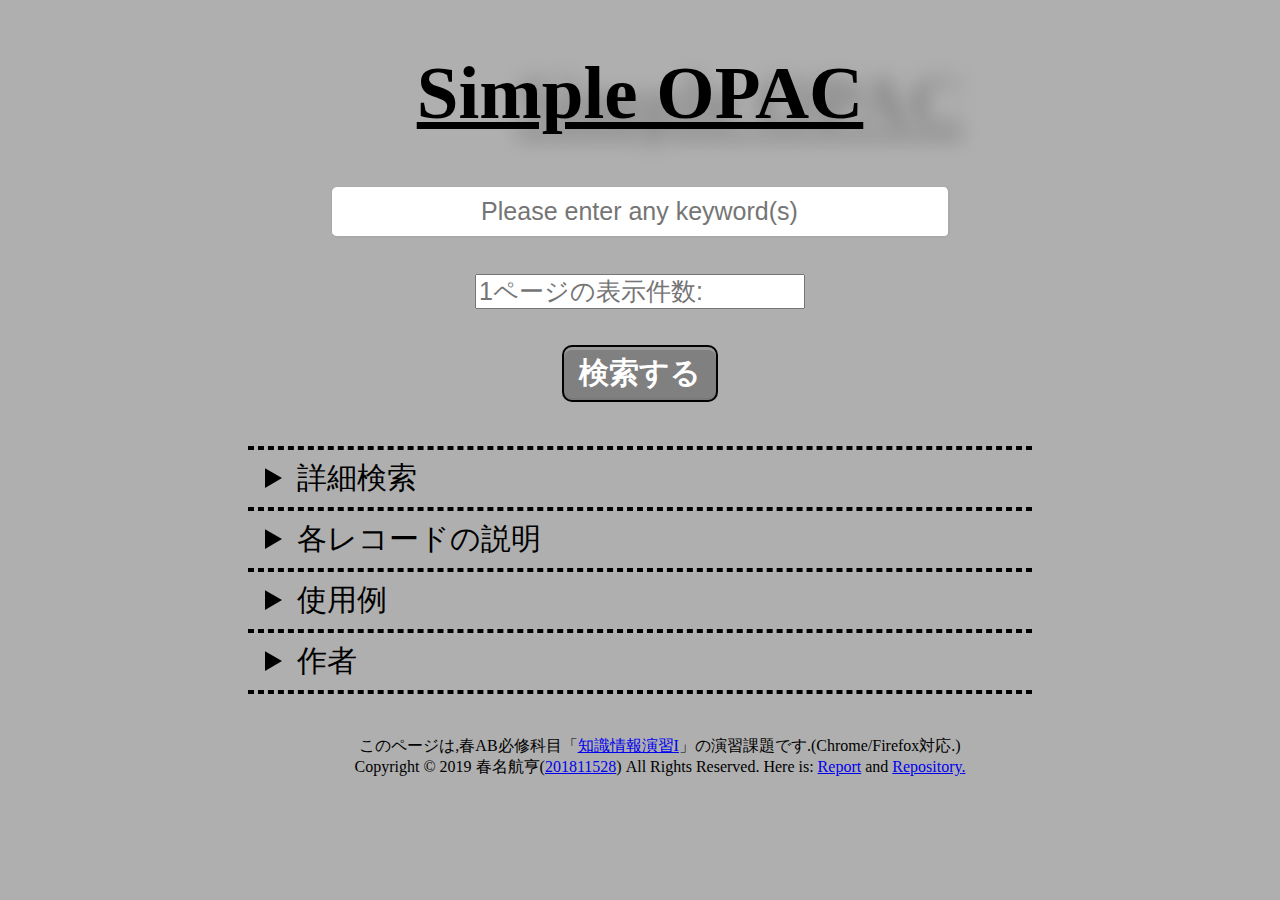
==== commit 387d732c: "copy footer" ====
--- a/index.html
+++ b/index.html
@@ -12,7 +12,7 @@
       <meta property="og:url" content="https://cgi.u.tsukuba.ac.jp/~s1811528/opac/index.html" />
       <meta property="og:title" content="simple OPAC" />
       <meta property="og:description" content="シンプルなOPAC検索システム." />
-      <meta property="og:image" content="./icon.png" />
+      <meta property="og:image" content="https://cgi.u.tsukuba.ac.jp/~s1811528/opac/img/icon.png" />
       <meta name="twitter:card" content="summary_large_image" />
       <meta name="twitter:site" content="@egpl0" />
       <link rel="shortcut icon" href="img/icon.png" >
@@ -198,9 +198,12 @@
       <br>
       <div class="center">
          <ul class="column1">
-            このページは,春AB必修科目「<a href="http://klis.tsukuba.ac.jp/klib/index.php?KIRL-I">知識情報演習I</a>」の演習課題です.(Chrome/Firefox対応.)
-            Copyright © 2019 春名航亨(<a href="https://www.u.tsukuba.ac.jp/~s1811528/">201811528</a>) All Rights Reserved. here is:<a href="report.html">report</a><a href="yet_list.html" style="text-align:left;">.</a>
+            このページは,春AB必修科目「<a href="http://klis.tsukuba.ac.jp/klib/index.php?KIRL-I">知識情報演習I</a>」の演習課題です.(Chrome/Firefox対応.)<br>
+            Copyright © 2019 春名航亨(<a href="https://www.u.tsukuba.ac.jp/~s1811528/">201811528</a>) All Rights Reserved. Here is:
+            <a href="report.html">Report</a>
+            and
+            <a href="https://github.com/eggplants/opac">Repository</a><a href="yet_list.html" style="text-align:left;">.</a>
          </ul>
       </div>
    </body>
-</html>+</html>
